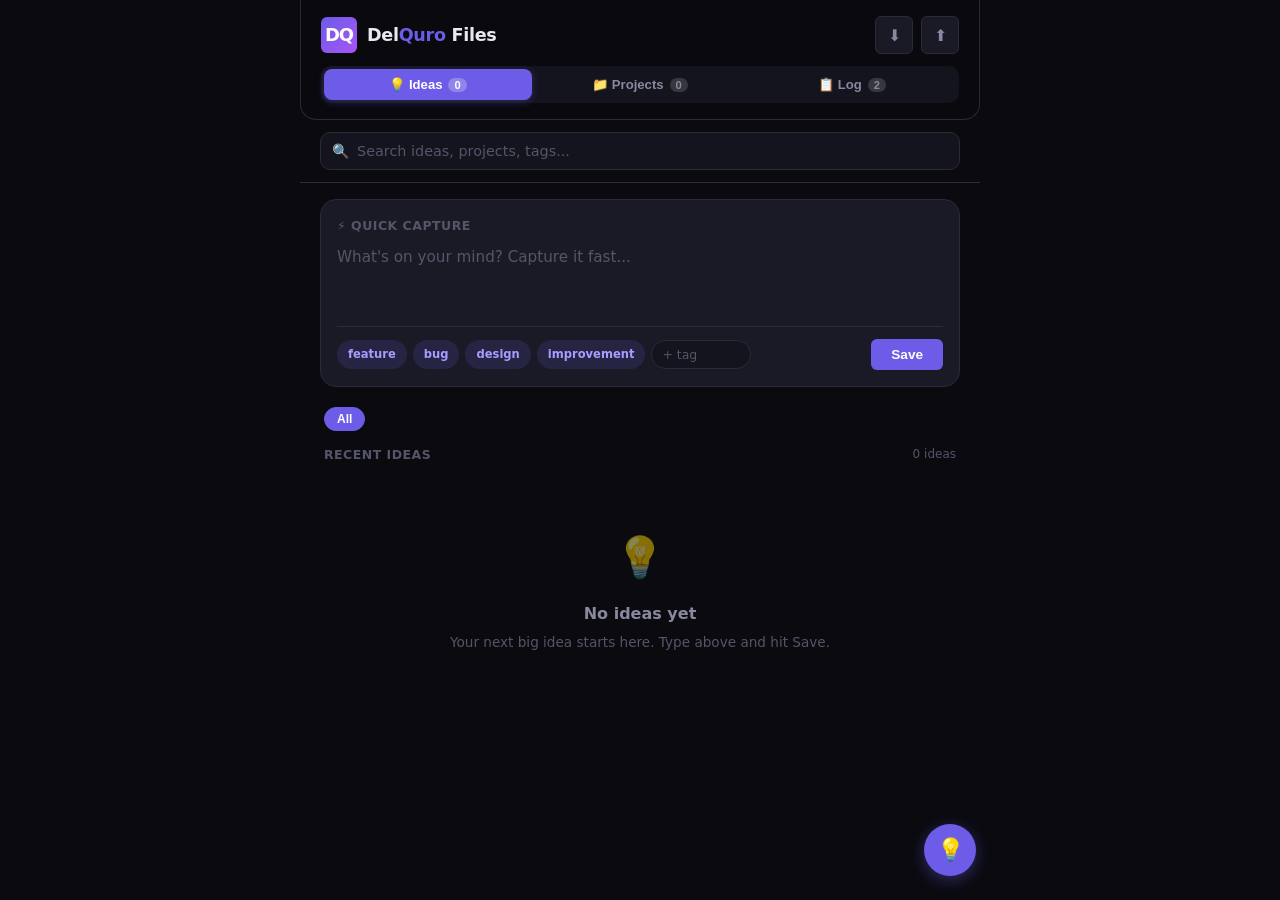
==== index.html @ dbd9c998 "Add files via upload" ====
<!DOCTYPE html>
<html lang="en">
<head>
  <meta charset="UTF-8">
  <meta name="viewport" content="width=device-width, initial-scale=1.0, viewport-fit=cover">
  <meta name="theme-color" content="#0a0a0f">
  <meta name="apple-mobile-web-app-capable" content="yes">
  <meta name="apple-mobile-web-app-status-bar-style" content="black-translucent">
  <title>The DelQuro Files</title>
  <link rel="stylesheet" href="style.css">
  <link rel="icon" href="data:image/svg+xml,<svg xmlns='http://www.w3.org/2000/svg' viewBox='0 0 100 100'><rect rx='20' width='100' height='100' fill='%236c5ce7'/><text x='50' y='68' font-size='52' text-anchor='middle' fill='white' font-weight='bold' font-family='sans-serif'>DQ</text></svg>">
</head>
<body>

<div class="app">

  <!-- ===== HEADER ===== -->
  <header class="header">
    <div class="header-top">
      <div class="logo">
        <div class="logo-icon">DQ</div>
        <div class="logo-text">Del<span>Quro</span> Files</div>
      </div>
      <div class="header-actions">
        <button class="icon-btn" id="btn-export" title="Export data">⬇</button>
        <button class="icon-btn" id="btn-import" title="Import data">⬆</button>
      </div>
    </div>
    <nav class="nav-tabs">
      <button class="nav-tab active" data-view="ideas">
        💡 Ideas <span class="tab-count" id="count-ideas">0</span>
      </button>
      <button class="nav-tab" data-view="projects">
        📁 Projects <span class="tab-count" id="count-projects">0</span>
      </button>
      <button class="nav-tab" data-view="activity">
        📋 Log <span class="tab-count" id="count-activity">0</span>
      </button>
    </nav>
  </header>

  <!-- ===== SEARCH ===== -->
  <div class="search-bar">
    <div class="search-input-wrap">
      <span class="search-icon">🔍</span>
      <input type="text" class="search-input" id="search-input" placeholder="Search ideas, projects, tags...">
    </div>
  </div>

  <!-- ===== MAIN CONTENT ===== -->
  <main class="main">

    <!-- === IDEAS VIEW === -->
    <div class="view active" id="view-ideas">
      <!-- Quick Capture -->
      <div class="quick-capture" id="quick-capture">
        <div class="capture-header">⚡ Quick Capture</div>
        <textarea class="capture-textarea" id="idea-input" placeholder="What's on your mind? Capture it fast..." rows="2"></textarea>
        <div class="capture-footer">
          <div class="capture-tags" id="capture-tags">
            <div class="tag" data-tag="feature">🏷 feature</div>
            <div class="tag" data-tag="bug">🐛 bug</div>
            <div class="tag" data-tag="design">🎨 design</div>
            <div class="tag" data-tag="improvement">✨ improve</div>
            <div class="tag-input-wrap">
              <input type="text" class="tag-input" id="tag-input" placeholder="+ tag">
            </div>
          </div>
          <button class="btn-capture" id="btn-save-idea">Save</button>
        </div>
      </div>

      <!-- Filter Bar -->
      <div class="filter-bar" id="filter-bar">
        <button class="filter-tag active" data-filter="all">All</button>
      </div>

      <!-- Ideas List -->
      <div class="section-header">
        <span class="section-title">Recent Ideas</span>
        <span class="section-count" id="ideas-count-label">0 ideas</span>
      </div>
      <div class="ideas-list" id="ideas-list"></div>
      <div class="empty-state hidden" id="ideas-empty">
        <div class="empty-icon">💡</div>
        <div class="empty-title">No ideas yet</div>
        <div class="empty-desc">Your next big idea starts here. Type above and hit Save.</div>
      </div>
    </div>

    <!-- === PROJECTS VIEW === -->
    <div class="view" id="view-projects">
      <!-- Stats -->
      <div class="stats-bar" id="project-stats">
        <div class="stat-card">
          <div class="stat-value" id="stat-total">0</div>
          <div class="stat-label">Projects</div>
        </div>
        <div class="stat-card">
          <div class="stat-value" id="stat-active">0</div>
          <div class="stat-label">Active</div>
        </div>
        <div class="stat-card">
          <div class="stat-value" id="stat-completed">0</div>
          <div class="stat-label">Done</div>
        </div>
      </div>

      <!-- Add Project Button -->
      <button class="btn btn-primary" id="btn-show-add-project" style="width:100%; margin-bottom:16px; padding:12px;">
        + New Project
      </button>

      <!-- Add Project Form -->
      <div class="add-form hidden" id="add-project-form">
        <div class="form-title" id="form-title">New Project</div>
        <input type="hidden" id="edit-project-id" value="">
        <div class="form-row">
          <label class="form-label">Project Name</label>
          <input type="text" class="form-input" id="proj-name" placeholder="My Awesome App">
        </div>
        <div class="form-row">
          <label class="form-label">Description</label>
          <textarea class="form-textarea" id="proj-desc" placeholder="What does this project do?"></textarea>
        </div>
        <div class="form-row">
          <label class="form-label">Status</label>
          <select class="form-select" id="proj-status">
            <option value="idea">💡 Idea</option>
            <option value="active">🟢 Active</option>
            <option value="paused">🟡 Paused</option>
            <option value="completed">🔵 Completed</option>
          </select>
        </div>
        <div class="form-row">
          <label class="form-label">Arena.ai Link</label>
          <input type="url" class="form-input" id="proj-arena" placeholder="https://arena.ai/...">
        </div>
        <div class="form-row">
          <label class="form-label">GitHub Link</label>
          <input type="url" class="form-input" id="proj-github" placeholder="https://github.com/...">
        </div>
        <div class="form-actions">
          <button class="btn btn-ghost" id="btn-cancel-project">Cancel</button>
          <button class="btn btn-primary" id="btn-save-project">Save Project</button>
        </div>
      </div>

      <!-- Projects List -->
      <div class="projects-grid" id="projects-list"></div>
      <div class="empty-state hidden" id="projects-empty">
        <div class="empty-icon">📁</div>
        <div class="empty-title">No projects yet</div>
        <div class="empty-desc">Track your apps and projects. Add your first one above.</div>
      </div>
    </div>

    <!-- === ACTIVITY VIEW === -->
    <div class="view" id="view-activity">
      <div class="section-header">
        <span class="section-title">Activity Log</span>
        <button class="btn btn-ghost" id="btn-clear-log" style="font-size:0.78rem; padding:4px 12px;">Clear</button>
      </div>
      <div class="activity-list" id="activity-list"></div>
      <div class="empty-state hidden" id="activity-empty">
        <div class="empty-icon">📋</div>
        <div class="empty-title">Log is empty</div>
        <div class="empty-desc">Every action you take gets logged here automatically.</div>
      </div>
    </div>

  </main>

  <!-- ===== FAB ===== -->
  <button class="fab" id="fab" title="Quick capture">💡</button>

</div>

<!-- Toast Container -->
<div class="toast-container" id="toast-container"></div>

<!-- Import Modal -->
<div class="modal-overlay hidden" id="import-modal">
  <div class="modal">
    <div class="modal-header">
      <div class="modal-title">Import Data</div>
      <button class="icon-btn" id="btn-close-import">✕</button>
    </div>
    <p style="font-size:0.85rem; color:var(--text-secondary); margin-bottom:14px;">
      Paste your exported JSON data below, or select a file.
    </p>
    <div class="form-row">
      <textarea class="form-textarea" id="import-text" placeholder="Paste JSON here..." style="min-height:120px; font-family:var(--font-mono); font-size:0.8rem;"></textarea>
    </div>
    <div class="form-row">
      <label class="form-label" style="cursor:pointer;">
        Or choose a file:
        <input type="file" id="import-file" accept=".json" style="margin-top:6px; color:var(--text-secondary);">
      </label>
    </div>
    <div class="form-actions">
      <button class="btn btn-ghost" id="btn-cancel-import">Cancel</button>
      <button class="btn btn-primary" id="btn-do-import">Import</button>
    </div>
  </div>
</div>

<script src="app.js"></script>
</body>
</html>
---- style.css ----
/* ============================================
   THE DELQURO FILES — Styles
   Mobile-first, dark theme, zero dependencies
   ============================================ */

/* --- Design Tokens --- */
:root {
  --bg-primary: #0a0a0f;
  --bg-secondary: #12121a;
  --bg-card: #1a1a26;
  --bg-input: #14141e;
  --bg-hover: #22222e;
  --border: #2a2a3a;
  --border-focus: #6c5ce7;
  --text-primary: #e8e8f0;
  --text-secondary: #8888a0;
  --text-muted: #55556a;
  --accent: #6c5ce7;
  --accent-glow: rgba(108, 92, 231, 0.15);
  --accent-hover: #7c6cf7;
  --success: #00c853;
  --warning: #ffab00;
  --danger: #ff5252;
  --info: #448aff;
  --tag-bg: rgba(108, 92, 231, 0.15);
  --tag-text: #a89cff;
  --radius-sm: 6px;
  --radius-md: 10px;
  --radius-lg: 16px;
  --radius-xl: 20px;
  --shadow: 0 2px 12px rgba(0, 0, 0, 0.4);
  --shadow-lg: 0 8px 32px rgba(0, 0, 0, 0.5);
  --transition: 0.2s ease;
  --font: 'Segoe UI', -apple-system, BlinkMacSystemFont, system-ui, sans-serif;
  --font-mono: 'SF Mono', 'Fira Code', 'Cascadia Code', monospace;
}

/* --- Reset & Base --- */
*, *::before, *::after {
  box-sizing: border-box;
  margin: 0;
  padding: 0;
}

html {
  font-size: 16px;
  -webkit-text-size-adjust: 100%;
  scroll-behavior: smooth;
}

body {
  font-family: var(--font);
  background: var(--bg-primary);
  color: var(--text-primary);
  line-height: 1.6;
  min-height: 100dvh;
  overflow-x: hidden;
}

/* --- Scrollbar --- */
::-webkit-scrollbar { width: 6px; }
::-webkit-scrollbar-track { background: transparent; }
::-webkit-scrollbar-thumb { background: var(--border); border-radius: 3px; }
::-webkit-scrollbar-thumb:hover { background: var(--text-muted); }

/* --- App Shell --- */
.app {
  max-width: 720px;
  margin: 0 auto;
  padding: 0;
  min-height: 100dvh;
  display: flex;
  flex-direction: column;
}

/* --- Header --- */
.header {
  position: sticky;
  top: 0;
  z-index: 100;
  background: rgba(10, 10, 15, 0.85);
  backdrop-filter: blur(20px);
  -webkit-backdrop-filter: blur(20px);
  border-bottom: 1px solid var(--border);
  padding: 16px 20px;
}

.header-top {
  display: flex;
  align-items: center;
  justify-content: space-between;
  margin-bottom: 12px;
}

.logo {
  display: flex;
  align-items: center;
  gap: 10px;
}

.logo-icon {
  width: 36px;
  height: 36px;
  background: linear-gradient(135deg, var(--accent), #a855f7);
  border-radius: var(--radius-sm);
  display: flex;
  align-items: center;
  justify-content: center;
  font-size: 18px;
  font-weight: 700;
  color: white;
  letter-spacing: -1px;
}

.logo-text {
  font-size: 1.1rem;
  font-weight: 700;
  color: var(--text-primary);
  letter-spacing: -0.3px;
}

.logo-text span {
  color: var(--accent);
}

.header-actions {
  display: flex;
  gap: 8px;
}

.icon-btn {
  width: 38px;
  height: 38px;
  border: 1px solid var(--border);
  border-radius: var(--radius-sm);
  background: var(--bg-card);
  color: var(--text-secondary);
  cursor: pointer;
  display: flex;
  align-items: center;
  justify-content: center;
  transition: all var(--transition);
  font-size: 16px;
}

.icon-btn:hover {
  border-color: var(--accent);
  color: var(--accent);
  background: var(--accent-glow);
}

.icon-btn.active {
  border-color: var(--accent);
  color: var(--accent);
  background: var(--accent-glow);
}

/* --- Navigation Tabs --- */
.nav-tabs {
  display: flex;
  gap: 4px;
  background: var(--bg-input);
  border-radius: var(--radius-md);
  padding: 3px;
}

.nav-tab {
  flex: 1;
  padding: 8px 12px;
  border: none;
  border-radius: 8px;
  background: transparent;
  color: var(--text-secondary);
  font-size: 0.82rem;
  font-weight: 600;
  cursor: pointer;
  transition: all var(--transition);
  display: flex;
  align-items: center;
  justify-content: center;
  gap: 6px;
  white-space: nowrap;
}

.nav-tab:hover {
  color: var(--text-primary);
  background: var(--bg-hover);
}

.nav-tab.active {
  background: var(--accent);
  color: white;
  box-shadow: 0 2px 8px rgba(108, 92, 231, 0.3);
}

.nav-tab .tab-count {
  font-size: 0.7rem;
  background: rgba(255,255,255,0.15);
  padding: 1px 6px;
  border-radius: 10px;
  font-weight: 700;
}

.nav-tab.active .tab-count {
  background: rgba(255,255,255,0.25);
}

/* --- Search Bar --- */
.search-bar {
  padding: 12px 20px;
  border-bottom: 1px solid var(--border);
}

.search-input-wrap {
  position: relative;
  display: flex;
  align-items: center;
}

.search-icon {
  position: absolute;
  left: 12px;
  color: var(--text-muted);
  font-size: 14px;
  pointer-events: none;
}

.search-input {
  width: 100%;
  padding: 10px 12px 10px 36px;
  background: var(--bg-input);
  border: 1px solid var(--border);
  border-radius: var(--radius-md);
  color: var(--text-primary);
  font-size: 0.9rem;
  font-family: var(--font);
  transition: all var(--transition);
  outline: none;
}

.search-input:focus {
  border-color: var(--border-focus);
  box-shadow: 0 0 0 3px var(--accent-glow);
}

.search-input::placeholder {
  color: var(--text-muted);
}

/* --- Main Content --- */
.main {
  flex: 1;
  padding: 16px 20px;
  padding-bottom: 100px;
}

.view {
  display: none;
}

.view.active {
  display: block;
  animation: fadeIn 0.2s ease;
}

@keyframes fadeIn {
  from { opacity: 0; transform: translateY(4px); }
  to { opacity: 1; transform: translateY(0); }
}

/* --- Quick Capture --- */
.quick-capture {
  background: var(--bg-card);
  border: 1px solid var(--border);
  border-radius: var(--radius-lg);
  padding: 16px;
  margin-bottom: 20px;
  transition: all var(--transition);
}

.quick-capture:focus-within {
  border-color: var(--border-focus);
  box-shadow: 0 0 0 3px var(--accent-glow);
}

.capture-header {
  display: flex;
  align-items: center;
  gap: 8px;
  margin-bottom: 10px;
  font-size: 0.78rem;
  font-weight: 600;
  color: var(--text-muted);
  text-transform: uppercase;
  letter-spacing: 0.5px;
}

.capture-textarea {
  width: 100%;
  min-height: 60px;
  max-height: 200px;
  padding: 0;
  background: transparent;
  border: none;
  color: var(--text-primary);
  font-size: 0.95rem;
  font-family: var(--font);
  line-height: 1.5;
  resize: none;
  outline: none;
}

.capture-textarea::placeholder {
  color: var(--text-muted);
}

.capture-footer {
  display: flex;
  align-items: center;
  justify-content: space-between;
  margin-top: 12px;
  padding-top: 12px;
  border-top: 1px solid var(--border);
}

.capture-tags {
  display: flex;
  gap: 6px;
  flex-wrap: wrap;
  flex: 1;
}

.tag {
  display: inline-flex;
  align-items: center;
  gap: 4px;
  padding: 3px 10px;
  background: var(--tag-bg);
  color: var(--tag-text);
  border-radius: 20px;
  font-size: 0.72rem;
  font-weight: 600;
  cursor: pointer;
  transition: all var(--transition);
  border: 1px solid transparent;
}

.tag:hover {
  background: rgba(108, 92, 231, 0.25);
}

.tag.selected {
  border-color: var(--accent);
  background: rgba(108, 92, 231, 0.3);
}

.tag-remove {
  font-size: 12px;
  opacity: 0.7;
  cursor: pointer;
}

.tag-remove:hover { opacity: 1; }

.btn-capture {
  padding: 8px 20px;
  background: var(--accent);
  color: white;
  border: none;
  border-radius: var(--radius-sm);
  font-size: 0.85rem;
  font-weight: 600;
  cursor: pointer;
  transition: all var(--transition);
  white-space: nowrap;
}

.btn-capture:hover {
  background: var(--accent-hover);
  box-shadow: 0 4px 12px rgba(108, 92, 231, 0.3);
}

.btn-capture:active {
  transform: scale(0.97);
}

/* --- Idea Cards --- */
.section-header {
  display: flex;
  align-items: center;
  justify-content: space-between;
  margin-bottom: 12px;
  padding: 0 4px;
}

.section-title {
  font-size: 0.78rem;
  font-weight: 700;
  color: var(--text-muted);
  text-transform: uppercase;
  letter-spacing: 0.5px;
}

.section-count {
  font-size: 0.75rem;
  color: var(--text-muted);
}

.ideas-list {
  display: flex;
  flex-direction: column;
  gap: 10px;
}

.idea-card {
  background: var(--bg-card);
  border: 1px solid var(--border);
  border-radius: var(--radius-md);
  padding: 14px 16px;
  transition: all var(--transition);
  position: relative;
}

.idea-card:hover {
  border-color: var(--bg-hover);
  background: var(--bg-hover);
}

.idea-card-header {
  display: flex;
  align-items: flex-start;
  justify-content: space-between;
  gap: 10px;
  margin-bottom: 8px;
}

.idea-text {
  font-size: 0.92rem;
  line-height: 1.5;
  color: var(--text-primary);
  flex: 1;
  word-break: break-word;
}

.idea-actions {
  display: flex;
  gap: 4px;
  opacity: 0;
  transition: opacity var(--transition);
}

.idea-card:hover .idea-actions {
  opacity: 1;
}

.idea-action-btn {
  width: 28px;
  height: 28px;
  border: none;
  border-radius: var(--radius-sm);
  background: var(--bg-primary);
  color: var(--text-muted);
  cursor: pointer;
  display: flex;
  align-items: center;
  justify-content: center;
  font-size: 12px;
  transition: all var(--transition);
}

.idea-action-btn:hover {
  color: var(--text-primary);
  background: var(--border);
}

.idea-action-btn.delete:hover {
  color: var(--danger);
  background: rgba(255, 82, 82, 0.1);
}

.idea-meta {
  display: flex;
  align-items: center;
  gap: 10px;
  flex-wrap: wrap;
}

.idea-time {
  font-size: 0.75rem;
  color: var(--text-muted);
}

.idea-tags {
  display: flex;
  gap: 4px;
  flex-wrap: wrap;
}

.idea-tag {
  padding: 2px 8px;
  background: var(--tag-bg);
  color: var(--tag-text);
  border-radius: 12px;
  font-size: 0.68rem;
  font-weight: 600;
}

/* --- Project Cards --- */
.projects-grid {
  display: flex;
  flex-direction: column;
  gap: 12px;
}

.project-card {
  background: var(--bg-card);
  border: 1px solid var(--border);
  border-radius: var(--radius-lg);
  padding: 18px;
  transition: all var(--transition);
}

.project-card:hover {
  border-color: var(--bg-hover);
}

.project-card-header {
  display: flex;
  align-items: flex-start;
  justify-content: space-between;
  gap: 10px;
  margin-bottom: 10px;
}

.project-name {
  font-size: 1.05rem;
  font-weight: 700;
  color: var(--text-primary);
}

.project-desc {
  font-size: 0.85rem;
  color: var(--text-secondary);
  line-height: 1.5;
  margin-bottom: 12px;
}

.project-status {
  display: inline-flex;
  align-items: center;
  gap: 5px;
  padding: 3px 10px;
  border-radius: 20px;
  font-size: 0.72rem;
  font-weight: 700;
  text-transform: uppercase;
  letter-spacing: 0.3px;
}

.status-active {
  background: rgba(0, 200, 83, 0.12);
  color: var(--success);
}

.status-paused {
  background: rgba(255, 171, 0, 0.12);
  color: var(--warning);
}

.status-completed {
  background: rgba(68, 138, 255, 0.12);
  color: var(--info);
}

.status-idea {
  background: rgba(108, 92, 231, 0.12);
  color: var(--accent);
}

.status-dot {
  width: 6px;
  height: 6px;
  border-radius: 50%;
  background: currentColor;
}

.project-links {
  display: flex;
  gap: 8px;
  margin-bottom: 12px;
  flex-wrap: wrap;
}

.project-link {
  display: inline-flex;
  align-items: center;
  gap: 6px;
  padding: 6px 14px;
  background: var(--bg-primary);
  border: 1px solid var(--border);
  border-radius: var(--radius-sm);
  color: var(--text-secondary);
  text-decoration: none;
  font-size: 0.8rem;
  font-weight: 500;
  transition: all var(--transition);
}

.project-link:hover {
  border-color: var(--accent);
  color: var(--accent);
  background: var(--accent-glow);
}

.project-link svg {
  width: 14px;
  height: 14px;
}

.project-footer {
  display: flex;
  align-items: center;
  justify-content: space-between;
  padding-top: 12px;
  border-top: 1px solid var(--border);
}

.project-date {
  font-size: 0.75rem;
  color: var(--text-muted);
}

.project-actions {
  display: flex;
  gap: 6px;
}

/* --- Add Project Form --- */
.add-form {
  background: var(--bg-card);
  border: 1px solid var(--border);
  border-radius: var(--radius-lg);
  padding: 18px;
  margin-bottom: 16px;
}

.add-form.hidden {
  display: none;
}

.form-title {
  font-size: 0.95rem;
  font-weight: 700;
  margin-bottom: 14px;
  color: var(--text-primary);
}

.form-row {
  margin-bottom: 12px;
}

.form-label {
  display: block;
  font-size: 0.78rem;
  font-weight: 600;
  color: var(--text-secondary);
  margin-bottom: 5px;
  text-transform: uppercase;
  letter-spacing: 0.3px;
}

.form-input,
.form-textarea,
.form-select {
  width: 100%;
  padding: 10px 12px;
  background: var(--bg-input);
  border: 1px solid var(--border);
  border-radius: var(--radius-sm);
  color: var(--text-primary);
  font-size: 0.88rem;
  font-family: var(--font);
  transition: all var(--transition);
  outline: none;
}

.form-input:focus,
.form-textarea:focus,
.form-select:focus {
  border-color: var(--border-focus);
  box-shadow: 0 0 0 3px var(--accent-glow);
}

.form-input::placeholder,
.form-textarea::placeholder {
  color: var(--text-muted);
}

.form-textarea {
  min-height: 60px;
  resize: vertical;
}

.form-select {
  cursor: pointer;
  appearance: none;
  background-image: url("data:image/svg+xml,%3Csvg xmlns='http://www.w3.org/2000/svg' width='12' height='12' viewBox='0 0 24 24' fill='none' stroke='%238888a0' stroke-width='2'%3E%3Cpath d='M6 9l6 6 6-6'/%3E%3C/svg%3E");
  background-repeat: no-repeat;
  background-position: right 12px center;
  padding-right: 32px;
}

.form-actions {
  display: flex;
  gap: 8px;
  justify-content: flex-end;
  margin-top: 16px;
}

.btn {
  padding: 9px 18px;
  border: 1px solid var(--border);
  border-radius: var(--radius-sm);
  font-size: 0.85rem;
  font-weight: 600;
  cursor: pointer;
  transition: all var(--transition);
  font-family: var(--font);
}

.btn-primary {
  background: var(--accent);
  color: white;
  border-color: var(--accent);
}

.btn-primary:hover {
  background: var(--accent-hover);
  box-shadow: 0 4px 12px rgba(108, 92, 231, 0.3);
}

.btn-ghost {
  background: transparent;
  color: var(--text-secondary);
}

.btn-ghost:hover {
  background: var(--bg-hover);
  color: var(--text-primary);
}

.btn-danger {
  background: transparent;
  color: var(--danger);
  border-color: rgba(255, 82, 82, 0.3);
}

.btn-danger:hover {
  background: rgba(255, 82, 82, 0.1);
}

/* --- Activity Log --- */
.activity-list {
  display: flex;
  flex-direction: column;
  gap: 2px;
}

.activity-item {
  display: flex;
  align-items: flex-start;
  gap: 12px;
  padding: 10px 14px;
  border-radius: var(--radius-sm);
  transition: background var(--transition);
}

.activity-item:hover {
  background: var(--bg-card);
}

.activity-icon {
  width: 30px;
  height: 30px;
  border-radius: 50%;
  display: flex;
  align-items: center;
  justify-content: center;
  font-size: 13px;
  flex-shrink: 0;
  margin-top: 2px;
}

.activity-icon.idea {
  background: rgba(108, 92, 231, 0.15);
  color: var(--accent);
}

.activity-icon.project {
  background: rgba(0, 200, 83, 0.12);
  color: var(--success);
}

.activity-icon.system {
  background: rgba(68, 138, 255, 0.12);
  color: var(--info);
}

.activity-icon.delete {
  background: rgba(255, 82, 82, 0.1);
  color: var(--danger);
}

.activity-content {
  flex: 1;
  min-width: 0;
}

.activity-text {
  font-size: 0.85rem;
  color: var(--text-primary);
  line-height: 1.4;
}

.activity-text strong {
  color: var(--accent);
  font-weight: 600;
}

.activity-time {
  font-size: 0.72rem;
  color: var(--text-muted);
  margin-top: 2px;
}

/* --- Settings View --- */
.settings-section {
  background: var(--bg-card);
  border: 1px solid var(--border);
  border-radius: var(--radius-lg);
  padding: 18px;
  margin-bottom: 14px;
}

.settings-title {
  font-size: 0.95rem;
  font-weight: 700;
  margin-bottom: 6px;
}

.settings-desc {
  font-size: 0.82rem;
  color: var(--text-secondary);
  margin-bottom: 14px;
  line-height: 1.5;
}

.settings-actions {
  display: flex;
  gap: 8px;
  flex-wrap: wrap;
}

/* --- Empty States --- */
.empty-state {
  text-align: center;
  padding: 48px 20px;
  color: var(--text-muted);
}

.empty-icon {
  font-size: 40px;
  margin-bottom: 12px;
  opacity: 0.5;
}

.empty-title {
  font-size: 1rem;
  font-weight: 600;
  color: var(--text-secondary);
  margin-bottom: 6px;
}

.empty-desc {
  font-size: 0.85rem;
  line-height: 1.5;
}

/* --- Tag Input --- */
.tag-input-wrap {
  display: flex;
  gap: 6px;
  align-items: center;
}

.tag-input {
  padding: 6px 10px;
  background: var(--bg-input);
  border: 1px solid var(--border);
  border-radius: 20px;
  color: var(--text-primary);
  font-size: 0.78rem;
  font-family: var(--font);
  outline: none;
  width: 100px;
  transition: all var(--transition);
}

.tag-input:focus {
  border-color: var(--border-focus);
  width: 140px;
}

.tag-input::placeholder {
  color: var(--text-muted);
}

/* --- Filter Tags --- */
.filter-bar {
  display: flex;
  gap: 6px;
  flex-wrap: wrap;
  padding: 0 4px;
  margin-bottom: 14px;
}

.filter-tag {
  padding: 4px 12px;
  background: var(--bg-card);
  border: 1px solid var(--border);
  border-radius: 20px;
  color: var(--text-secondary);
  font-size: 0.75rem;
  font-weight: 600;
  cursor: pointer;
  transition: all var(--transition);
}

.filter-tag:hover {
  border-color: var(--accent);
  color: var(--accent);
}

.filter-tag.active {
  background: var(--accent);
  border-color: var(--accent);
  color: white;
}

/* --- Toast Notifications --- */
.toast-container {
  position: fixed;
  bottom: 24px;
  left: 50%;
  transform: translateX(-50%);
  z-index: 1000;
  display: flex;
  flex-direction: column;
  gap: 8px;
  pointer-events: none;
}

.toast {
  padding: 10px 20px;
  background: var(--bg-card);
  border: 1px solid var(--border);
  border-radius: var(--radius-md);
  color: var(--text-primary);
  font-size: 0.85rem;
  font-weight: 500;
  box-shadow: var(--shadow-lg);
  animation: toastIn 0.3s ease, toastOut 0.3s ease 2.7s;
  pointer-events: auto;
  white-space: nowrap;
}

@keyframes toastIn {
  from { opacity: 0; transform: translateY(12px); }
  to { opacity: 1; transform: translateY(0); }
}

@keyframes toastOut {
  from { opacity: 1; transform: translateY(0); }
  to { opacity: 0; transform: translateY(-12px); }
}

/* --- FAB (Floating Action) --- */
.fab {
  position: fixed;
  bottom: 24px;
  right: 24px;
  width: 52px;
  height: 52px;
  background: var(--accent);
  border: none;
  border-radius: 50%;
  color: white;
  font-size: 22px;
  cursor: pointer;
  box-shadow: 0 4px 16px rgba(108, 92, 231, 0.4);
  display: flex;
  align-items: center;
  justify-content: center;
  transition: all var(--transition);
  z-index: 50;
}

.fab:hover {
  background: var(--accent-hover);
  transform: scale(1.05);
  box-shadow: 0 6px 20px rgba(108, 92, 231, 0.5);
}

.fab:active {
  transform: scale(0.95);
}

/* --- Modal --- */
.modal-overlay {
  position: fixed;
  inset: 0;
  background: rgba(0, 0, 0, 0.7);
  backdrop-filter: blur(4px);
  z-index: 200;
  display: flex;
  align-items: flex-end;
  justify-content: center;
  animation: fadeIn 0.2s ease;
}

.modal-overlay.hidden {
  display: none;
}

.modal {
  background: var(--bg-secondary);
  border: 1px solid var(--border);
  border-radius: var(--radius-xl) var(--radius-xl) 0 0;
  width: 100%;
  max-width: 720px;
  max-height: 85dvh;
  overflow-y: auto;
  padding: 24px 20px;
  animation: slideUp 0.3s ease;
}

@keyframes slideUp {
  from { transform: translateY(100%); }
  to { transform: translateY(0); }
}

.modal-header {
  display: flex;
  align-items: center;
  justify-content: space-between;
  margin-bottom: 20px;
}

.modal-title {
  font-size: 1.1rem;
  font-weight: 700;
}

/* --- Stats Bar --- */
.stats-bar {
  display: grid;
  grid-template-columns: repeat(3, 1fr);
  gap: 10px;
  margin-bottom: 20px;
}

.stat-card {
  background: var(--bg-card);
  border: 1px solid var(--border);
  border-radius: var(--radius-md);
  padding: 14px;
  text-align: center;
}

.stat-value {
  font-size: 1.4rem;
  font-weight: 800;
  color: var(--text-primary);
  line-height: 1;
  margin-bottom: 4px;
}

.stat-label {
  font-size: 0.7rem;
  color: var(--text-muted);
  text-transform: uppercase;
  letter-spacing: 0.3px;
  font-weight: 600;
}

/* --- Responsive: Tablet+ --- */
@media (min-width: 640px) {
  .app {
    padding: 0 20px;
  }

  .header {
    border-radius: 0 0 var(--radius-lg) var(--radius-lg);
    border-left: 1px solid var(--border);
    border-right: 1px solid var(--border);
  }

  .modal {
    border-radius: var(--radius-xl);
    margin-bottom: 40px;
  }

  .modal-overlay {
    align-items: center;
  }

  .fab {
    right: calc(50% - 360px + 24px);
  }
}

@media (max-width: 380px) {
  .nav-tab {
    font-size: 0.75rem;
    padding: 7px 8px;
  }

  .stats-bar {
    grid-template-columns: repeat(3, 1fr);
    gap: 6px;
  }

  .stat-card {
    padding: 10px 8px;
  }

  .stat-value {
    font-size: 1.2rem;
  }
}

/* --- Utilities --- */
.hidden { display: none !important; }
.text-accent { color: var(--accent); }
.text-muted { color: var(--text-muted); }
.mt-sm { margin-top: 8px; }
.mt-md { margin-top: 16px; }

/* Mobile touch targets */
@media (hover: none) {
  .idea-actions {
    opacity: 1;
  }
}

/* Print */
@media print {
  .header, .fab, .quick-capture, .toast-container { display: none; }
  body { background: white; color: black; }
  .idea-card, .project-card { border-color: #ddd; }
}
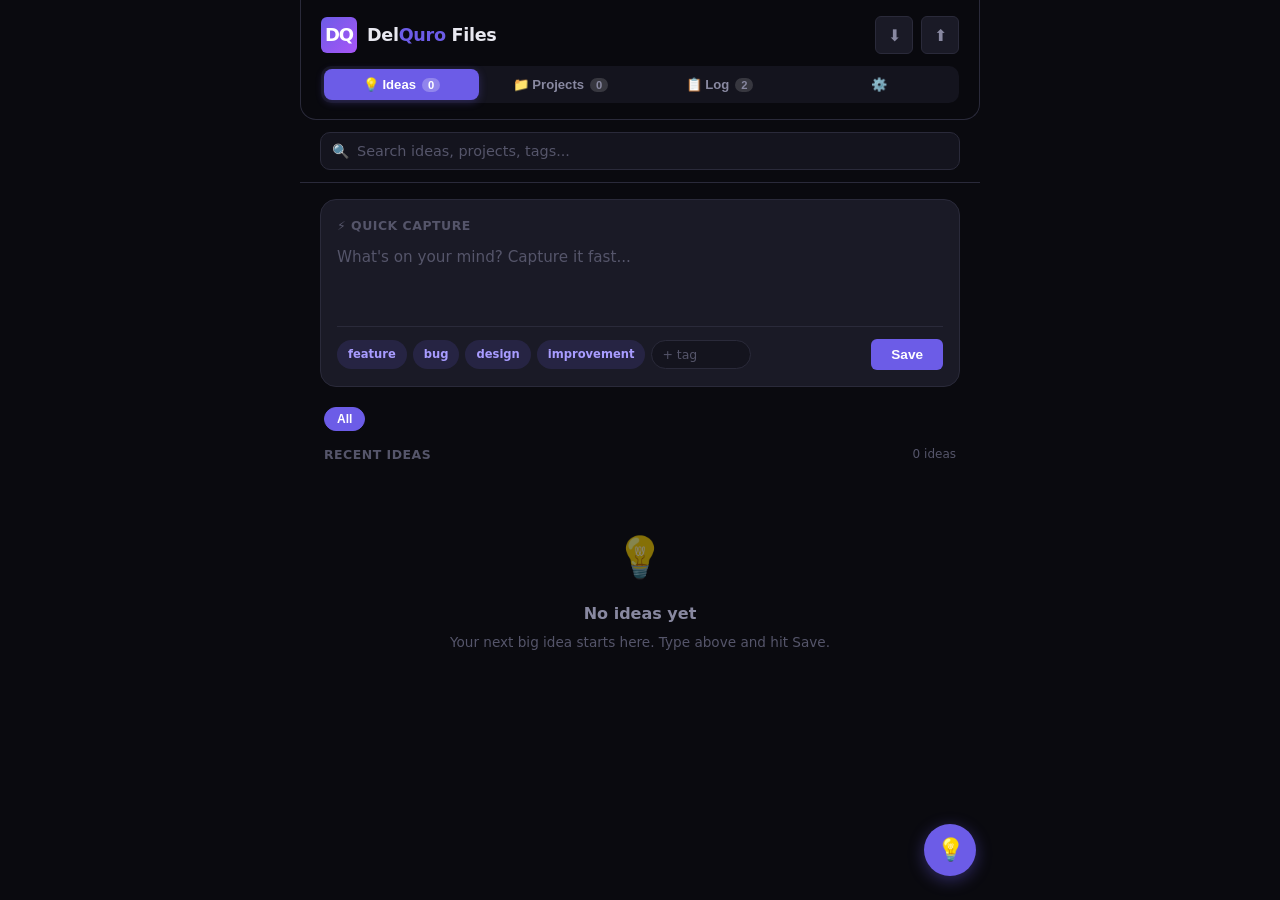
==== commit 56fa9e7f: "Add files via upload" ====
--- a/index.html
+++ b/index.html
@@ -35,6 +35,9 @@
       </button>
       <button class="nav-tab" data-view="activity">
         📋 Log <span class="tab-count" id="count-activity">0</span>
+      </button>
+      <button class="nav-tab" data-view="settings">
+        ⚙️
       </button>
     </nav>
   </header>
@@ -169,6 +172,63 @@
       </div>
     </div>
 
+    <!-- === SETTINGS VIEW === -->
+    <div class="view" id="view-settings">
+      <div class="settings-section">
+        <div class="settings-title">🔗 GitHub Sync</div>
+        <div class="settings-desc">Connect your GitHub account to sync data across devices. Data saves to a private Gist.</div>
+        
+        <div id="github-connected" class="hidden">
+          <div style="background: rgba(0,200,83,0.1); border: 1px solid rgba(0,200,83,0.3); border-radius: var(--radius-md); padding: 14px; margin-bottom: 14px;">
+            <div style="display: flex; align-items: center; gap: 10px; margin-bottom: 8px;">
+              <span style="font-size: 20px;">✅</span>
+              <strong style="color: var(--success);">Connected</strong>
+            </div>
+            <div style="font-size: 0.85rem; color: var(--text-secondary);">
+              Syncing to Gist: <code id="gist-id-display" style="font-family: var(--font-mono); font-size: 0.8rem; background: var(--bg-primary); padding: 2px 6px; border-radius: 4px;"></code>
+            </div>
+            <div style="font-size: 0.78rem; color: var(--text-muted); margin-top: 8px;">
+              Last sync: <span id="last-sync-time">Never</span>
+            </div>
+          </div>
+          <div class="settings-actions">
+            <button class="btn btn-primary" id="btn-sync-now">🔄 Sync Now</button>
+            <button class="btn btn-ghost" id="btn-disconnect">Disconnect</button>
+          </div>
+        </div>
+
+        <div id="github-disconnected">
+          <div class="form-row">
+            <label class="form-label">GitHub Personal Access Token</label>
+            <input type="password" class="form-input" id="github-token" placeholder="ghp_xxxxxxxxxxxx">
+            <div style="font-size: 0.75rem; color: var(--text-muted); margin-top: 6px; line-height: 1.5;">
+              Create a token at <a href="https://github.com/settings/tokens/new?scopes=gist&description=DelQuro%20Files" target="_blank" style="color: var(--accent); text-decoration: underline;">github.com/settings/tokens</a> with <strong>gist</strong> scope.
+            </div>
+          </div>
+          <div class="settings-actions">
+            <button class="btn btn-primary" id="btn-connect-github">Connect GitHub</button>
+          </div>
+        </div>
+      </div>
+
+      <div class="settings-section">
+        <div class="settings-title">📦 Data Management</div>
+        <div class="settings-desc">Export all your data as JSON for backup, or import from a previous export.</div>
+        <div class="settings-actions">
+          <button class="btn btn-primary" id="btn-export-settings">⬇ Export All Data</button>
+          <button class="btn btn-ghost" id="btn-import-settings">⬆ Import Data</button>
+        </div>
+      </div>
+
+      <div class="settings-section">
+        <div class="settings-title">⚠️ Danger Zone</div>
+        <div class="settings-desc">Permanently delete all local data. This cannot be undone.</div>
+        <div class="settings-actions">
+          <button class="btn btn-danger" id="btn-clear-all">🗑️ Delete All Data</button>
+        </div>
+      </div>
+    </div>
+
   </main>
 
   <!-- ===== FAB ===== -->
